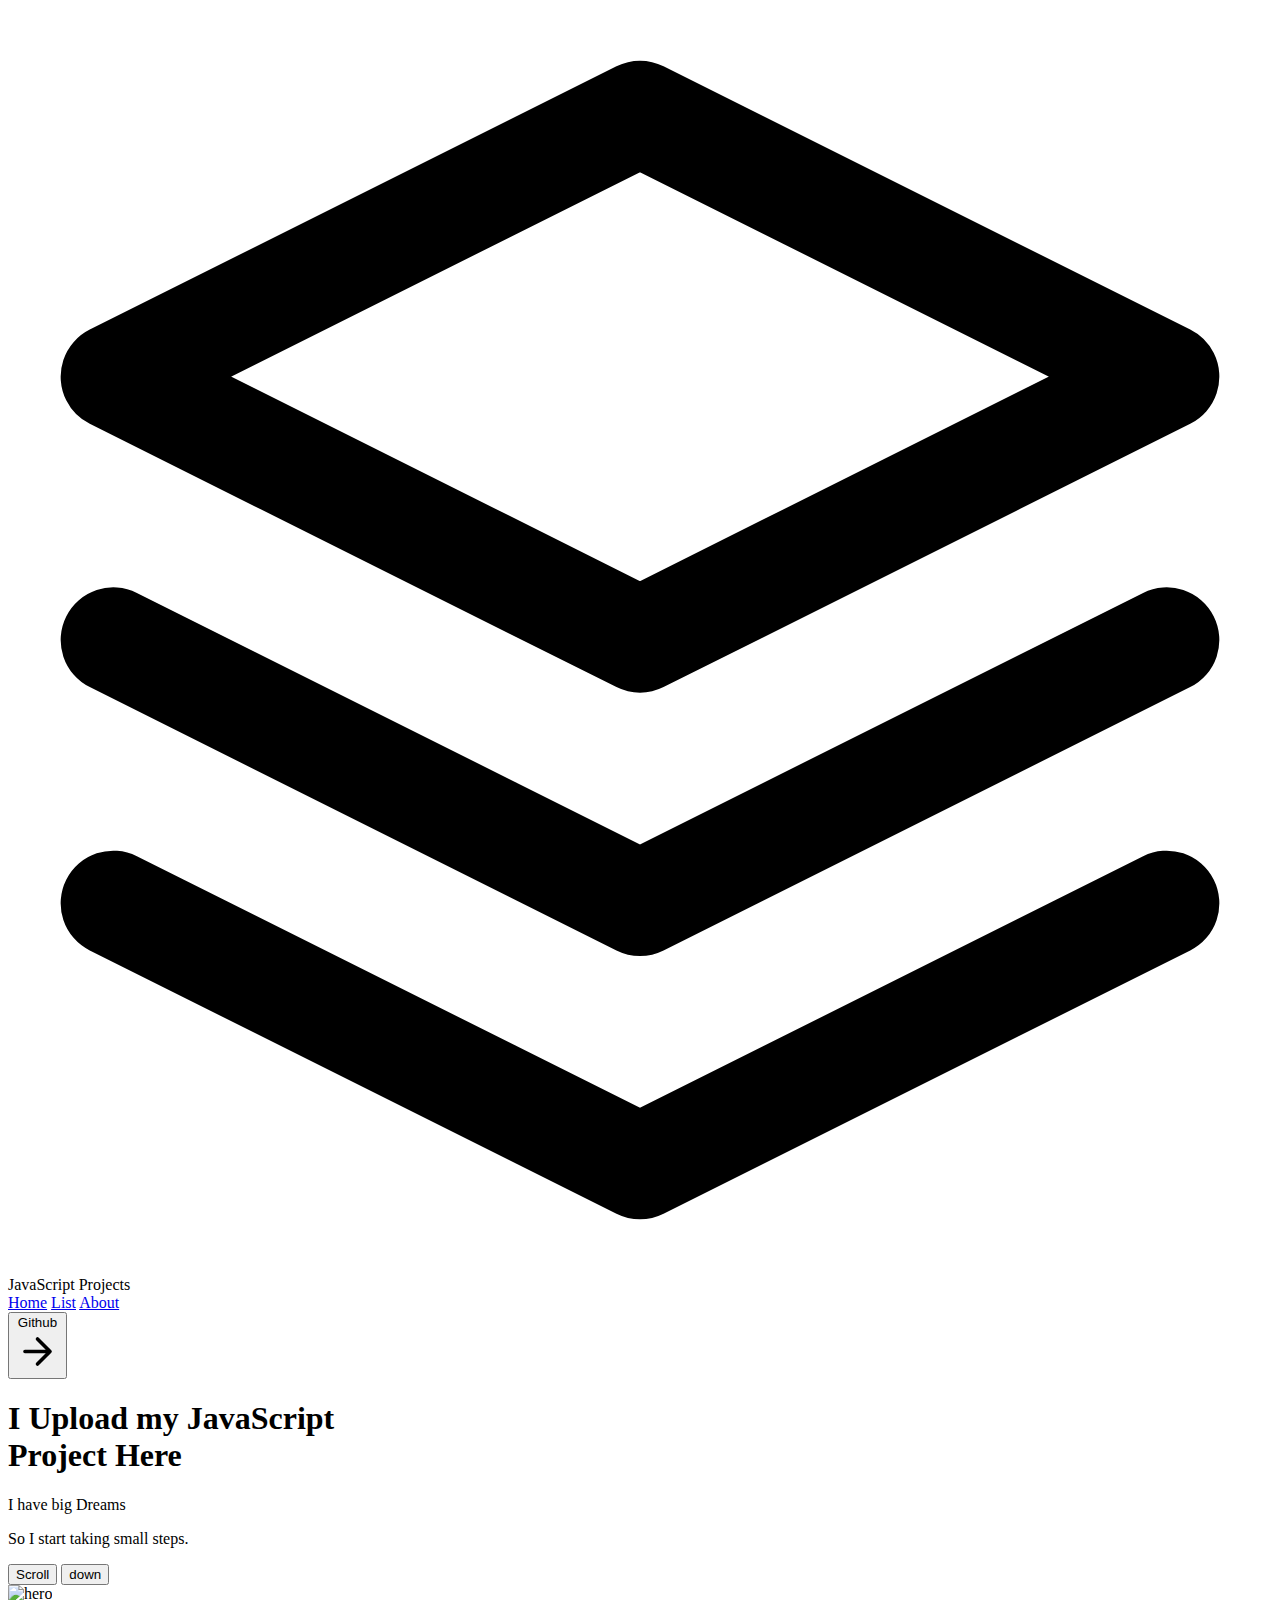
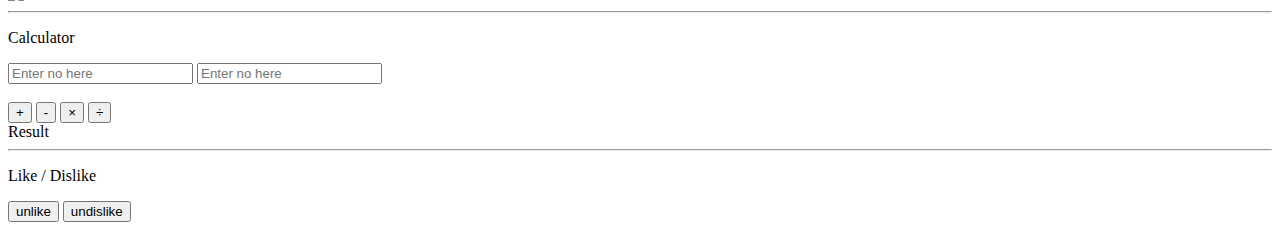
==== index.html @ d1bc7761 "Update index.html" ====
<!DOCTYPE html>
<html lang="en">
    <head>
        <meta charset="UTF-8">
    <meta name="viewport" content="width=device-width, initial-scale=1.0">
    <link href="https://unpkg.com/tailwindcss@^1.0/dist/tailwind.min.css" rel="stylesheet">
    <title>Calculator</title>
</head>
        <style>
            .red{
            font-size: 18px;
            background : rgba(114, 180, 255, 0.904);
            color:rgb(247, 242, 242);
            margin-bottom: 0px;
            }
            .un{ background : rgba(255, 255, 255, 0.904);
              color:rgb(214, 214, 214); 
              } 
          .hi{ background : rgba(29, 250, 184, 0.904);
              color:rgb(238, 238, 238); 
              }
        </style>
<body>
<header class="text-gray-700 body-font">
  <div class="container mx-auto flex flex-wrap p-5 flex-col md:flex-row items-center">
    <a class="flex title-font font-medium items-center text-gray-900 mb-4 md:mb-0">
      <svg xmlns="http://www.w3.org/2000/svg" fill="none" stroke="currentColor" stroke-linecap="round" stroke-linejoin="round" stroke-width="2" class="w-10 h-10 text-white p-2 bg-red-500 rounded-full" viewBox="0 0 24 24">
        <path d="M12 2L2 7l10 5 10-5-10-5zM2 17l10 5 10-5M2 12l10 5 10-5"></path>
      </svg>
      <span class="ml-3 text-xl">JavaScript Projects</span>
    </a>
    <nav class="md:ml-auto md:mr-auto flex flex-wrap items-center text-base justify-center">
      <a href="index.html" class="mr-5 hover:text-gray-900">Home</a>   
      <a href="list.html" class="mr-5 hover:text-gray-900">List</a>  
      <a href="about.html" class="mr-5 hover:text-gray-900">About</a>
    </nav>
    <form action="https://github.com/007hyno">
        <button class="inline-flex items-center bg-red-500 border-0 py-1 px-3 focus:outline-none hover:bg-red-300 rounded text-white mt-4 md:mt-0">Github
            <svg fill="none" stroke="currentColor" stroke-linecap="round" stroke-linejoin="round" stroke-width="2" class="w-4 h-4 ml-1" viewBox="0 0 24 24">
                <path d="M5 12h14M12 5l7 7-7 7"></path> 
            </svg>
        </button>
    </form>
  </div>
</header>
<section class="text-gray-500 h-auto bg-blue-300 body-font">
  <div   class="container mx-auto flex px-5 py-32 md:flex-row flex-col items-center">
    <div class="lg:flex-grow md:w-1/2 lg:pr-24 md:pr-16 flex flex-col md:items-start md:text-left md:mb-0 items-center text-center">
      <h1 class="title-font sm:text-4xl text-3xl mb-4 font-medium text-white"> I Upload my <span class="text-red-400">JavaScript</span>
        <br class="hidden lg:inline-block">Project Here
      </h1>
      <p class=" leading-relaxed text-black">I have big Dreams</p>
      <p class="mb-8 leading-relaxed text-black">So I start taking small steps.</p>
      <div class="flex justify-center">
        <button class="inline-flex text-white bg-red-400 border-0 py-2 px-6 focus:outline-none hover:bg-red-500 rounded text-lg">Scroll</button>
        <button class="ml-4 inline-flex text-white bg-blue-800 border-0 py-2 px-6 focus:outline-none hover:bg-blue-700 hover:text-white rounded text-lg">down</button>
      </div>
    </div>
    <div class="lg:max-w-lg lg:w-full md:w-1/2 w-5/6">
      <img class="object-cover object-center rounded-xl shadow-xl" alt="hero" src="https://images.unsplash.com/photo-1579468118864-1b9ea3c0db4a?ixlib=rb-1.2.1&ixid=eyJhcHBfaWQiOjEyMDd9&auto=format&fit=crop&w=1050&q=80">
    </div>
  </div>
            <!-- <div class="mb-3 text-blue-900 text-lg text-center">
              <p>List of my <span class="text-red-500"> Mini Projects </span>done so far.</p>
            </div>
            <div class="text-blue-900 text-lg text-center pb-8">
              <a href="list.html" class="bg-red-400 rounded text-white p-1 border-0 py-1 px-5 focus:outline-none hover:bg-red-500"> List </a>
            </div> -->
            </section>
<hr>
        <!-- ////////////////////////////////////////////////////////////////////////////////// -->
        <!-- calculator -->
        <section class="bg-red-400 text-gray-700 body-font pb-8">  
            <div class="container px-5 py-2 mx-auto pb-8 mb-8">
        <div class="text-center text-grey-500 mt-8">  
            <p class="sm:text-4xl text-7xl mb-4 font-medium text-white">Calculator</p>
        </div>
        <div class="mx-auto lg:w-1/3 md:w-1/2 bg-white rounded-lg p-8 md:ml-auto w-full mt-10 md:mt-0">
                    <!-- <h2 class="text-center text-gray-900 text-lg mb-1 font-medium title-font text-lg">...|...</h2> -->
        <div class="text-center">
            <input class="text-center bg-white rounded border border-gray-400 focus:outline-none focus:border-blue-500 text-base px-4 py-2 mb-2" placeholder="Enter no here" type="text" id="a" name="1">
            <input class="bg-white text-center rounded border border-gray-400 focus:outline-none focus:border-blue-500 text-base px-4 py-2" placeholder="Enter no here" type="text" id="b" name="2">
        </div>
            <!--  calculator button -->
        <br> 
        <div class="text-center ">
            <button class="text-white bg-red-500 border-0 py-1 px-6 rounded text-lg focus:outline-none" id="add" onclick="add()">+</button>
            <button class="text-white bg-red-500 border-0 py-1 px-6 rounded text-lg focus:outline-none" id="min" onclick="min()">-</button>
            <button class="text-white bg-red-500 border-0 py-1 px-6 rounded text-lg focus:outline-none" id="mul" onclick="mul()">×</button>
            <button class="text-white bg-red-500 border-0 py-1 px-6 rounded text-lg focus:outline-none" id="div" onclick="div()">÷</button>
        </div>
        <div class="my-2 bg-gray-300 border-1 text-center text-blue-400 w-25 text-lg" id="ans">
            Result
        </div>
      </div>
    </div>
  </section>
  <hr>
            <!-- like and dislike -->
            <section class="bg-blue-300 text-gray-700 body-font pb-8">  
              <div class="container bg-blue-300 px-5 py-2 mx-auto pb-8 mb-8">
          <div class="text-center text-grey-500 mt-8">    
      <p class="sm:text-4xl text-7xl mb-4 font-medium text-white">Like / Dislike</p>
  </div>
  <div class="mx-auto lg:w-1/3 md:w-1/2 bg-gray-300 rounded-lg p-8 md:ml-auto w-full mt-10 md:mt-0">
        <div class="rex text-center">
            <button  class="text-gray-600 bg-white border-0 mx-8 py-1 px-6 rounded text-lg focus:outline-none hover:text-white" id="lili" onclick="like()">unlike</button>
            <button  class="text-gray-600 bg-white border-0 mx-8 py-1 px-6 rounded text-lg focus:outline-none hover:text-white" id="didi" onclick="dislike()">undislike</button>
        </div>  
    </div>
    </div>
    </section>
</body>
<script>

    let m = document.getElementById("min");
    let mm = document.getElementById("mul");
    let co = document.getElementById("add");
    let d = document.getElementById("div");
    function add(){
        m.classList.remove('red');
        mm.classList.remove('red');
        d.classList.remove('red');
        console.log(co);
        co.classList.add('red');
        
        var x = document.getElementById("a").value;
        console.log(x);
        var y = document.getElementById("b").value;
        console.log(y);
        n1 = parseInt(x)
        n2 = parseInt(y)
        console.log(n1+n2);
        var n3 = n1+n2;
        document.getElementById("ans").innerHTML = n3;
    }
    function min(){
        co.classList.remove('red');
        mm.classList.remove('red');
        d.classList.remove('red');
        console.log(m);
        m.classList.add('red');
        var x = document.getElementById("a").value;
        console.log(x);
        var y = document.getElementById("b").value;
        console.log(y);
        n1 = parseInt(x)
        n2 = parseInt(y)
        console.log(n1-n2);
        var n3 = n1-n2;
        document.getElementById("ans").innerHTML = n3;
    }
    function mul(){        
    m.classList.remove('red');
    co.classList.remove('red');
    d.classList.remove('red');
        console.log(mm);
        mm.classList.add('red');
        var x = document.getElementById("a").value;
        console.log(x);
        var y = document.getElementById("b").value;
        console.log(y);
        n1 = parseInt(x)
        n2 = parseInt(y)
        console.log(n1*n2);
        var n3 = n1*n2;
        document.getElementById("ans").innerHTML = n3;
    }
    function div(){
        m.classList.remove('red');
        mm.classList.remove('red');
        co.classList.remove('red');
        console.log(d);
        d.classList.add('red');
        var x = document.getElementById("a").value;
        console.log(x);
        var y = document.getElementById("b").value;
        console.log(y);
        n1 = parseInt(x)
        n2 = parseInt(y)
        console.log(n1/n2);
        var n3 = n1/n2;
        document.getElementById("ans").innerHTML = n3;
    }
    
    //like dislike js
    like = ()=>{
      let d = document.getElementById('didi');
      let l = document.getElementById('lili');
      console.log('main = '+l.innerText);
      if(l.innerText == 'like'){
          console.log("unlike kara");
          l.classList.remove('hi');
          l.classList.add('un');
          l.innerText = 'unlike'
      }else if(l.innerText == 'unlike' ){
          if(d.innerText == 'dislike'){
          d.classList.remove('hi');
          d.classList.add('un');
          d.innerText = 'undislike'
          }console.log("like kara");
          l.innerText = 'like'
          l.classList.remove('un');
          l.classList.add('hi');
      }
      
  }
  dislike = ()=>{
      let d = document.getElementById('didi');
      let l = document.getElementById('lili');
      console.log('main = '+d.innerText);
      if(d.innerText == 'dislike'){
          console.log("undislike kara");
          d.classList.remove('hi');
          d.classList.add('un');
          d.innerText = 'undislike'
      }else if(d.innerText == 'undislike'){
          if(l.innerText == 'like'){
              l.classList.remove('hi');
              l.classList.add('un');
              l.innerText = 'unlike'
          }console.log("dislike kara");
          d.classList.remove('un');
          d.classList.add('hi');
          d.innerText = 'dislike'
      }
}
</script>
</html>
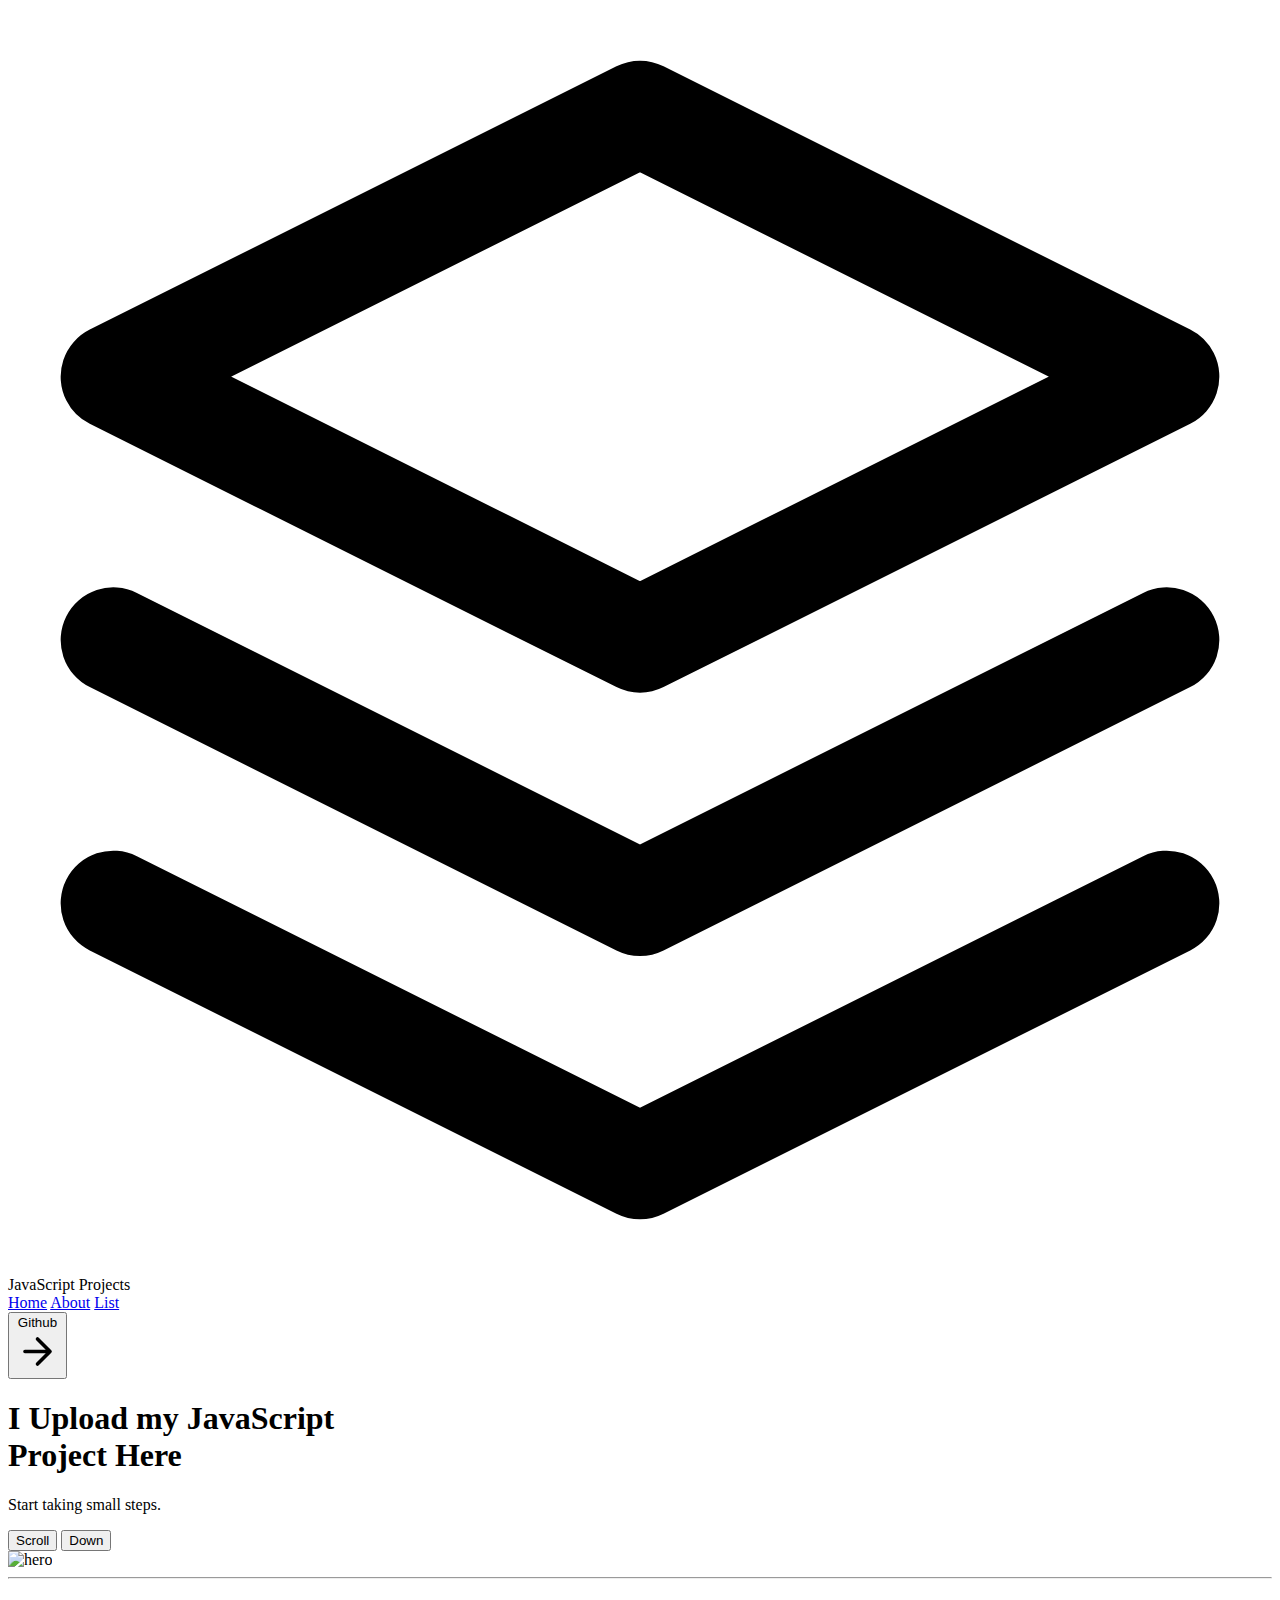
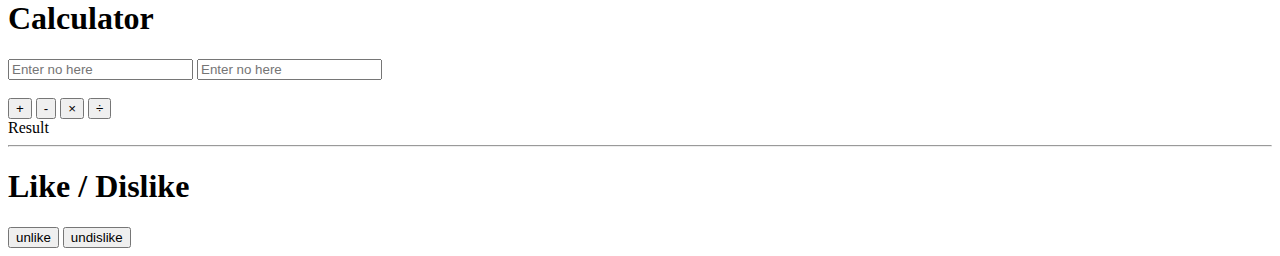
==== commit 72c8d4a1: "Update index.html" ====
--- a/index.html
+++ b/index.html
@@ -13,7 +13,7 @@
             color:rgb(247, 242, 242);
             margin-bottom: 0px;
             }
-            .un{ background : rgba(255, 255, 255, 0.904);
+            .un{ background : rgba(255, 255, 255, 0.904); 
               color:rgb(214, 214, 214); 
               } 
           .hi{ background : rgba(29, 250, 184, 0.904);
@@ -30,9 +30,9 @@
       <span class="ml-3 text-xl">JavaScript Projects</span>
     </a>
     <nav class="md:ml-auto md:mr-auto flex flex-wrap items-center text-base justify-center">
-      <a href="index.html" class="mr-5 hover:text-gray-900">Home</a>   
+      <a href="index.html" class="mr-5 hover:text-gray-900">Home</a>  
+      <a href="about.html" class="mr-5 hover:text-gray-900">About</a>  
       <a href="list.html" class="mr-5 hover:text-gray-900">List</a>  
-      <a href="about.html" class="mr-5 hover:text-gray-900">About</a>
     </nav>
     <form action="https://github.com/007hyno">
         <button class="inline-flex items-center bg-red-500 border-0 py-1 px-3 focus:outline-none hover:bg-red-300 rounded text-white mt-4 md:mt-0">Github
@@ -46,14 +46,13 @@
 <section class="text-gray-500 h-auto bg-blue-300 body-font">
   <div   class="container mx-auto flex px-5 py-32 md:flex-row flex-col items-center">
     <div class="lg:flex-grow md:w-1/2 lg:pr-24 md:pr-16 flex flex-col md:items-start md:text-left md:mb-0 items-center text-center">
-      <h1 class="title-font sm:text-4xl text-3xl mb-4 font-medium text-white"> I Upload my <span class="text-red-400">JavaScript</span>
+      <h1 class="title-font sm:text-4xl text-3xl mb-4 font-medium text-white"> I Upload my <span class="text-red-400 font-light">JavaScript</span>
         <br class="hidden lg:inline-block">Project Here
       </h1>
-      <p class=" leading-relaxed text-black">I have big Dreams</p>
-      <p class="mb-8 leading-relaxed text-black">So I start taking small steps.</p>
+      <p class="mb-8 leading-relaxed text-gray-600 font-medium">Start taking small steps.</p>
       <div class="flex justify-center">
-        <button class="inline-flex text-white bg-red-400 border-0 py-2 px-6 focus:outline-none hover:bg-red-500 rounded text-lg">Scroll</button>
-        <button class="ml-4 inline-flex text-white bg-blue-800 border-0 py-2 px-6 focus:outline-none hover:bg-blue-700 hover:text-white rounded text-lg">down</button>
+        <button class="mb-2 inline-flex text-white bg-red-400 border-0 py-2 px-6 focus:outline-none hover:bg-red-500 rounded text-lg shadow font-medium">Scroll</button>
+        <button class="mb-2 ml-4 inline-flex text-white bg-blue-800 border-0 py-2 px-6 focus:outline-none hover:bg-blue-700 hover:text-white rounded text-lg shadow font-medium">Down</button>
       </div>
     </div>
     <div class="lg:max-w-lg lg:w-full md:w-1/2 w-5/6">
@@ -71,25 +70,25 @@
         <!-- ////////////////////////////////////////////////////////////////////////////////// -->
         <!-- calculator -->
         <section class="bg-red-400 text-gray-700 body-font pb-8">  
-            <div class="container px-5 py-2 mx-auto pb-8 mb-8">
-        <div class="text-center text-grey-500 mt-8">  
-            <p class="sm:text-4xl text-7xl mb-4 font-medium text-white">Calculator</p>
-        </div>
-        <div class="mx-auto lg:w-1/3 md:w-1/2 bg-white rounded-lg p-8 md:ml-auto w-full mt-10 md:mt-0">
+            <div class="container px-5 py-2 mx-auto pb-8 mb-8 text-center">
+        <div class="text-center text-grey-500 mt-6 bg-white shadow rounded-xl ">  
+            <h1 class="title-font sm:text-4xl text-3xl mb-4 font-medium text-red-400">Calculator</h1>
+        </div>
+        <div class="mx-auto lg:w-1/3 md:w-1/2 bg-white rounded-lg p-8 md:ml-auto w-full mt-10 md:mt-0 shadow">
                     <!-- <h2 class="text-center text-gray-900 text-lg mb-1 font-medium title-font text-lg">...|...</h2> -->
         <div class="text-center">
-            <input class="text-center bg-white rounded border border-gray-400 focus:outline-none focus:border-blue-500 text-base px-4 py-2 mb-2" placeholder="Enter no here" type="text" id="a" name="1">
-            <input class="bg-white text-center rounded border border-gray-400 focus:outline-none focus:border-blue-500 text-base px-4 py-2" placeholder="Enter no here" type="text" id="b" name="2">
+            <input class="text-center bg-white rounded border border-gray-400 focus:outline-none focus:border-blue-500 shadow-sm font-medium text-base px-4 py-2 mb-2" placeholder="Enter no here" type="text" id="a" name="1">
+            <input class="bg-white text-center rounded border border-gray-400 focus:outline-none focus:border-blue-500 shadow-sm font-medium text-base px-4 py-2" placeholder="Enter no here" type="text" id="b" name="2">
         </div>
             <!--  calculator button -->
         <br> 
         <div class="text-center ">
-            <button class="text-white bg-red-500 border-0 py-1 px-6 rounded text-lg focus:outline-none" id="add" onclick="add()">+</button>
-            <button class="text-white bg-red-500 border-0 py-1 px-6 rounded text-lg focus:outline-none" id="min" onclick="min()">-</button>
-            <button class="text-white bg-red-500 border-0 py-1 px-6 rounded text-lg focus:outline-none" id="mul" onclick="mul()">×</button>
-            <button class="text-white bg-red-500 border-0 py-1 px-6 rounded text-lg focus:outline-none" id="div" onclick="div()">÷</button>
-        </div>
-        <div class="my-2 bg-gray-300 border-1 text-center text-blue-400 w-25 text-lg" id="ans">
+            <button class="text-white bg-red-500 border-0 py-1 px-6 rounded text-lg shadow focus:outline-none" id="add" onclick="add()">+</button>
+            <button class="text-white bg-red-500 border-0 py-1 px-6 rounded text-lg shadow focus:outline-none" id="min" onclick="min()">-</button>
+            <button class="text-white bg-red-500 border-0 py-1 px-6 rounded text-lg shadow focus:outline-none" id="mul" onclick="mul()">×</button>
+            <button class="text-white bg-red-500 border-0 py-1 px-6 rounded text-lg shadow focus:outline-none" id="div" onclick="div()">÷</button>
+        </div>
+        <div class="my-2 bg-gray-100 border-1 font-medium shadow text-center text-blue-400 w-25 text-lg rounded-xl" id="ans">
             Result
         </div>
       </div>
@@ -99,13 +98,13 @@
             <!-- like and dislike -->
             <section class="bg-blue-300 text-gray-700 body-font pb-8">  
               <div class="container bg-blue-300 px-5 py-2 mx-auto pb-8 mb-8">
-          <div class="text-center text-grey-500 mt-8">    
-      <p class="sm:text-4xl text-7xl mb-4 font-medium text-white">Like / Dislike</p>
+          <div class="text-center text-grey-500 mt-6 bg-white rounded-xl shadow">    
+      <h1 class="title-font sm:text-4xl text-3xl mb-4 font-medium text-blue-300  ">Like / Dislike</h1>
   </div>
-  <div class="mx-auto lg:w-1/3 md:w-1/2 bg-gray-300 rounded-lg p-8 md:ml-auto w-full mt-10 md:mt-0">
+  <div class="mx-auto lg:w-1/3 md:w-1/2 bg-gray-300 rounded-lg p-8 md:ml-auto w-full mt-10 md:mt-0 shadow">
         <div class="rex text-center">
-            <button  class="text-gray-600 bg-white border-0 mx-8 py-1 px-6 rounded text-lg focus:outline-none hover:text-white" id="lili" onclick="like()">unlike</button>
-            <button  class="text-gray-600 bg-white border-0 mx-8 py-1 px-6 rounded text-lg focus:outline-none hover:text-white" id="didi" onclick="dislike()">undislike</button>
+            <button  class="m-2 text-gray-600 bg-white border-0 mx-8 py-1 px-6 rounded text-lg focus:outline-none shadow hover:text-white" id="lili" onclick="like()">unlike</button>
+            <button  class="m-2 text-gray-600 bg-white border-0 mx-8 py-1 px-3 rounded text-lg focus:outline-none shadow hover:text-white" id="didi" onclick="dislike()">undislike</button>
         </div>  
     </div>
     </div>
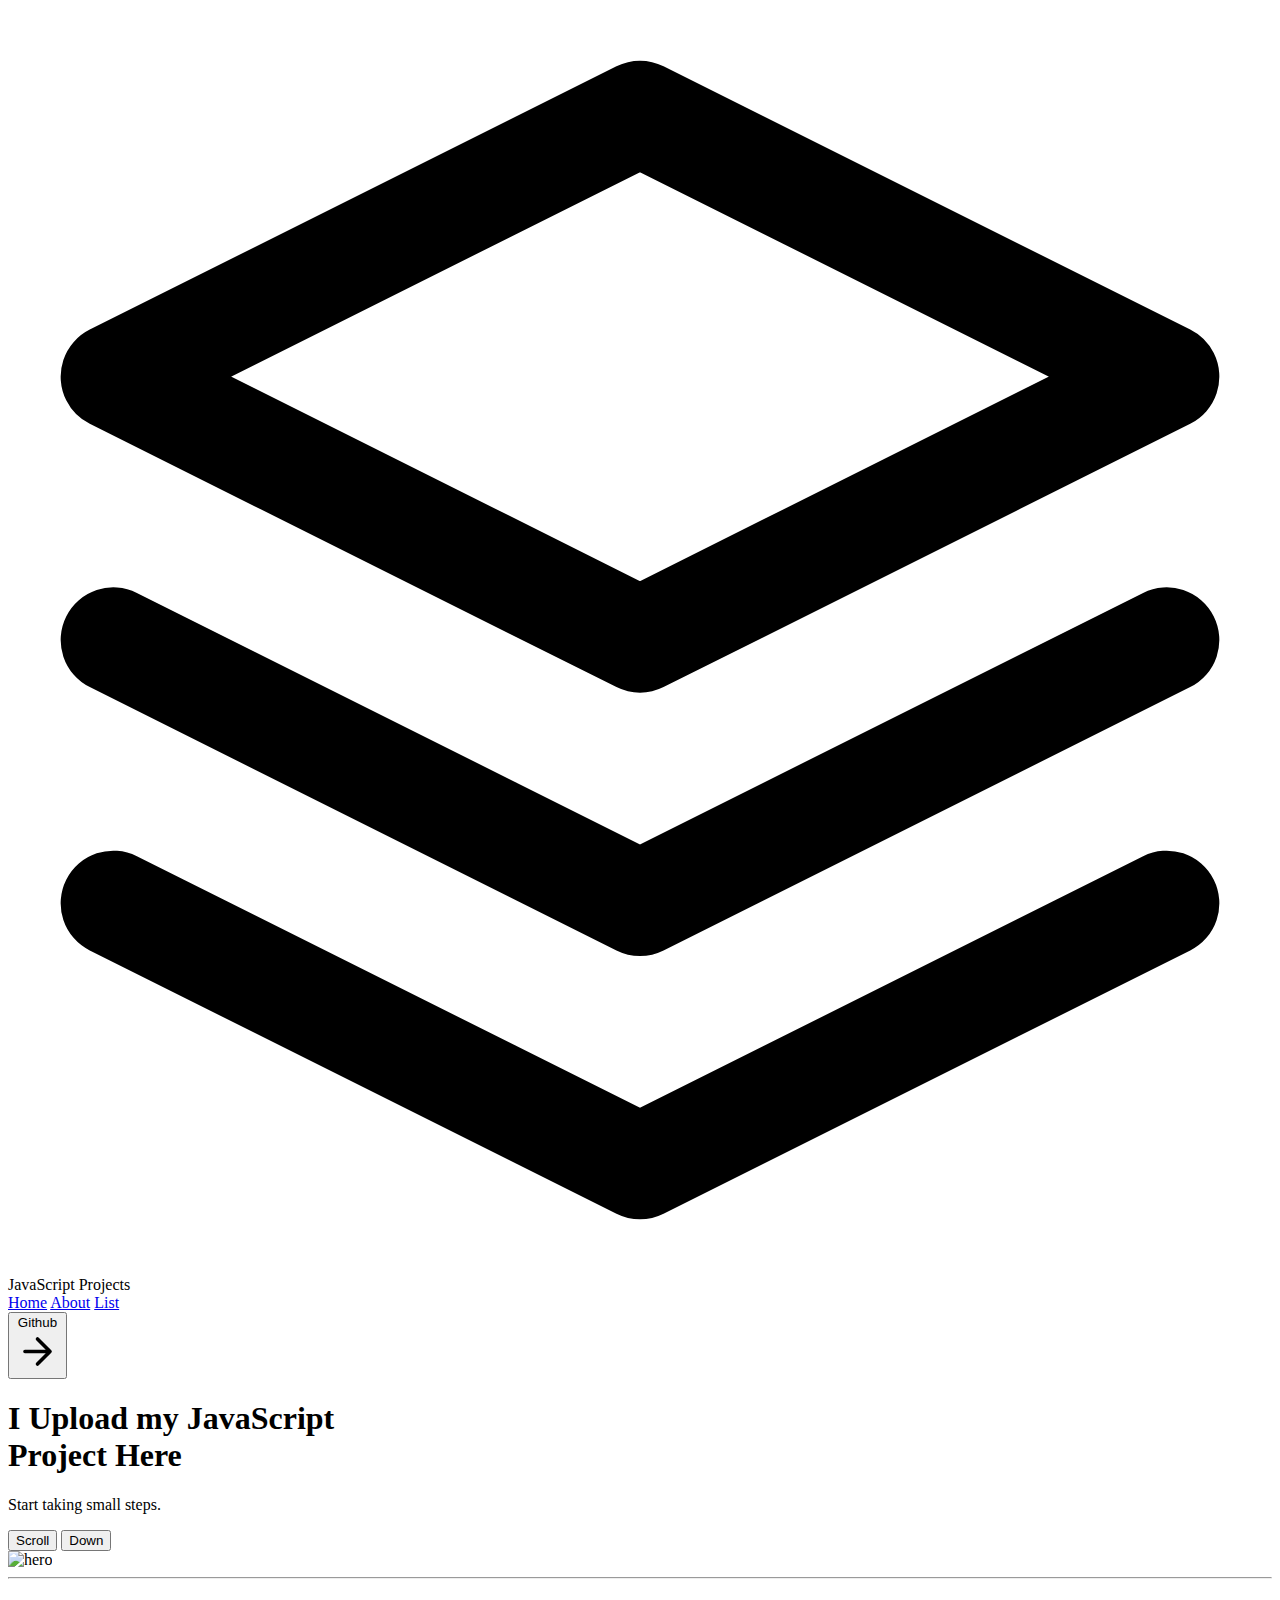
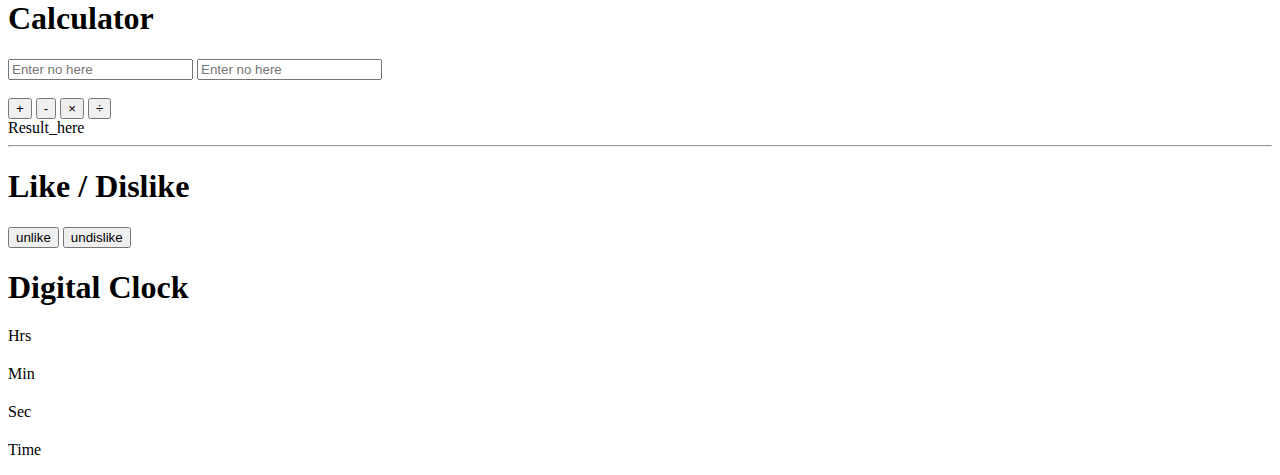
==== commit aa14b9da: "Update index.html" ====
--- a/index.html
+++ b/index.html
@@ -4,7 +4,7 @@
         <meta charset="UTF-8">
     <meta name="viewport" content="width=device-width, initial-scale=1.0">
     <link href="https://unpkg.com/tailwindcss@^1.0/dist/tailwind.min.css" rel="stylesheet">
-    <title>Calculator</title>
+    <title>Java</title>
 </head>
         <style>
             .red{
@@ -69,12 +69,12 @@
 <hr>
         <!-- ////////////////////////////////////////////////////////////////////////////////// -->
         <!-- calculator -->
-        <section class="bg-red-400 text-gray-700 body-font pb-8">  
+        <section class="bg-white text-gray-700 body-font pb-8 h-full">  
             <div class="container px-5 py-2 mx-auto pb-8 mb-8 text-center">
-        <div class="text-center text-grey-500 mt-6 bg-white shadow rounded-xl ">  
-            <h1 class="title-font sm:text-4xl text-3xl mb-4 font-medium text-red-400">Calculator</h1>
-        </div>
-        <div class="mx-auto lg:w-1/3 md:w-1/2 bg-white rounded-lg p-8 md:ml-auto w-full mt-10 md:mt-0 shadow">
+        <div class="text-center text-grey-500 mt-6 bg-white w-1/4 sm:w-1/2 mx-auto bg-red-500 shadow rounded-xl ">  
+            <h1 class="sm:text-2xl text-3xl mb-4 font-medium text-white">Calculator</h1>
+        </div>
+        <div class="border-2 border-red-200 mx-auto lg:w-1/3 md:w-1/2 bg-white rounded-lg p-8 md:ml-auto w-full mt-10 md:mt-0 shadow">
                     <!-- <h2 class="text-center text-gray-900 text-lg mb-1 font-medium title-font text-lg">...|...</h2> -->
         <div class="text-center">
             <input class="text-center bg-white rounded border border-gray-400 focus:outline-none focus:border-blue-500 shadow-sm font-medium text-base px-4 py-2 mb-2" placeholder="Enter no here" type="text" id="a" name="1">
@@ -89,16 +89,16 @@
             <button class="text-white bg-red-500 border-0 py-1 px-6 rounded text-lg shadow focus:outline-none" id="div" onclick="div()">÷</button>
         </div>
         <div class="my-2 bg-gray-100 border-1 font-medium shadow text-center text-blue-400 w-25 text-lg rounded-xl" id="ans">
-            Result
+            Result_here
         </div>
       </div>
     </div>
   </section>
   <hr>
             <!-- like and dislike -->
-            <section class="bg-blue-300 text-gray-700 body-font pb-8">  
+            <section class="bg-blue-300 text-gray-700 body-font pb-8 h-full">  
               <div class="container bg-blue-300 px-5 py-2 mx-auto pb-8 mb-8">
-          <div class="text-center text-grey-500 mt-6 bg-white rounded-xl shadow">    
+          <div class="text-center text-grey-500 mt-6 bg-white rounded-xl shadow w-1/4 sm:w-1/2 mx-auto">    
       <h1 class="title-font sm:text-4xl text-3xl mb-4 font-medium text-blue-300  ">Like / Dislike</h1>
   </div>
   <div class="mx-auto lg:w-1/3 md:w-1/2 bg-gray-300 rounded-lg p-8 md:ml-auto w-full mt-10 md:mt-0 shadow">
@@ -108,6 +108,40 @@
         </div>  
     </div>
     </div>
+    </section>
+    <!-- clock code here -->
+    <section class="text-gray-700 body-font">
+      <div class="container px-5 py-24 mx-auto">
+        <div class="flex flex-col text-center w-1/4 sm:w-1/2 mb-10 bg-red-500 rounded-xl mx-auto">
+          <h1 class="sm:text-3xl text-2xl font-medium title-font mb-4 text-white">Digital Clock</h1>   
+        </div>
+        <div class="flex flex-wrap -m-4 text-center">
+          <div class="p-1 md:w-1/4 sm:w-1/4 w-1/4">
+            <div class="border-2 border-red-200 px-4 py-6 rounded-lg shadow-md">
+              <h2 class="title-font font-medium text-3xl text-red-500" id="hh"></h2>
+              <p class="leading-relaxed text-red-400">Hrs</p>
+            </div>
+          </div>
+          <div class="p-1 md:w-1/4 sm:w-1/4 w-1/4">
+            <div class="border-2 border-red-200 px-4 py-6 rounded-lg shadow-md">
+              <h2 class="title-font font-medium text-3xl text-red-500" id="mm"></h2>
+              <p class="leading-relaxed text-red-400">Min</p>
+            </div>
+          </div>
+          <div class="p-1 md:w-1/4 sm:w-1/4 w-1/4">
+            <div class="border-2 border-red-200 px-4 py-6 rounded-lg shadow-md">
+              <h2 class="title-font font-medium text-3xl text-red-500" id="ss"></h2>
+              <p class="leading-relaxed text-red-400">Sec</p>
+            </div>
+          </div>
+          <div class="p-1 md:w-1/4 sm:w-1/4 w-1/4">
+            <div class="border-2 border-red-200 px-4 py-6 rounded-lg shadow-md">
+              <h2 class="title-font font-medium text-3xl text-red-500" id="tt"></h2>
+              <p class="leading-relaxed text-red-400">Time</p>
+            </div>
+          </div>
+        </div>
+      </div>
     </section>
 </body>
 <script>
@@ -224,5 +258,49 @@
           d.innerText = 'dislike'
       }
 }
+
+//    clock javascript code go here ----------------------------------------------
+setInterval(function(){ 
+  let t = new Date();
+  n = (t.getHours())
+  mm = (t.getMinutes())
+  ss = (t.getSeconds())
+  if(n>12){ 
+    hh = h12(n);
+    document.getElementById('hh').innerHTML=hh;
+  }else{
+    document.getElementById('hh').innerHTML=n;
+  }
+  console.log('h12 is here : '+h12(n));
+  console.log('hh is here : '+hh);
+  tt = ampm(n);
+  // console.log(t.getHours());  
+  // console.log(t.getMinutes());  
+  // console.log(t.getSeconds());
+  document.getElementById('mm').innerHTML=mm;
+document.getElementById('ss').innerHTML=ss;
+document.getElementById('tt').innerHTML=tt;
+}, 1000);
+
+// 12 hours formate logic here
+h12 = (h)=>{
+  if(h>12){
+      r=h-12;
+      return r
+    }
+  }
+  // Am Pm logic here
+  ampm = (hhh)=>{
+    //q=parseInt(hhh);
+    //console.log('q is here : '+q)
+    if(hhh==12&&mm>0){
+      return 'PM';
+    }
+    else if(hhh>12){
+      return 'PM';
+    }else{
+      return 'AM';
+    }
+  }
 </script>
 </html>
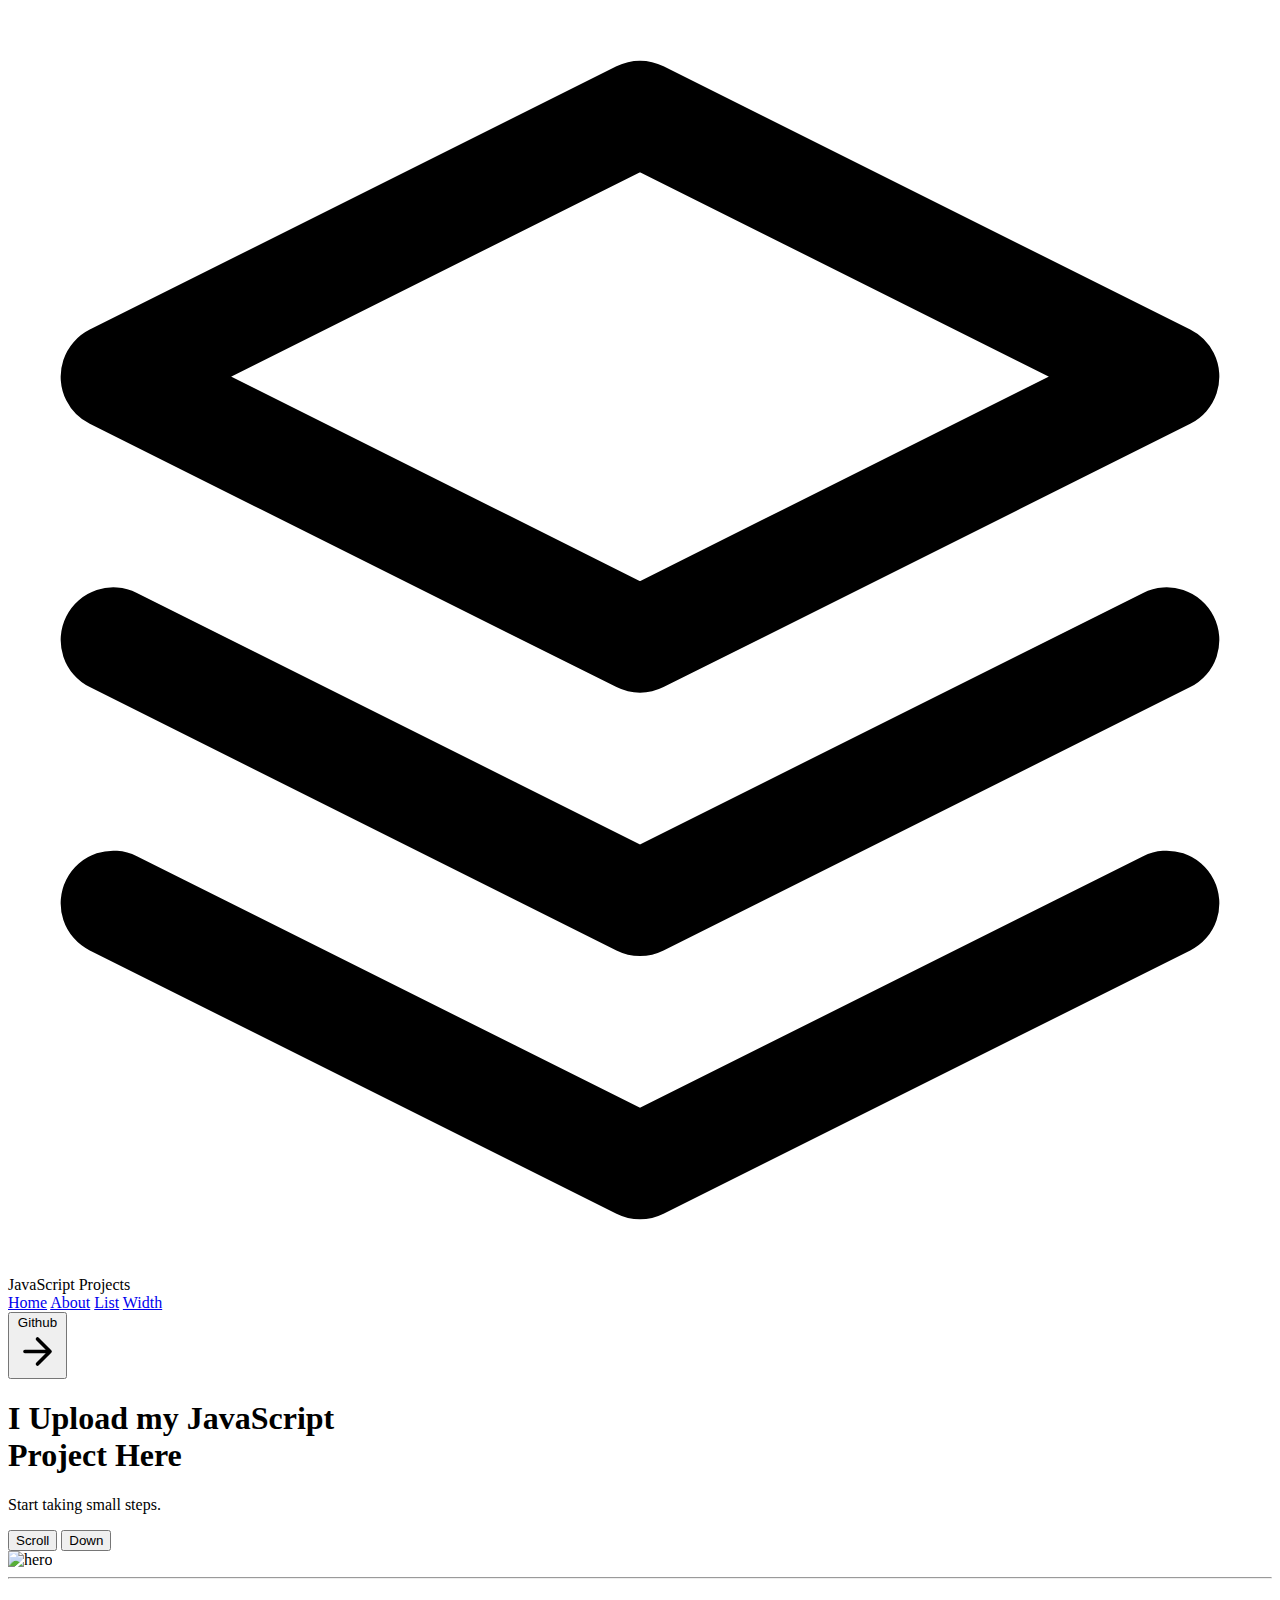
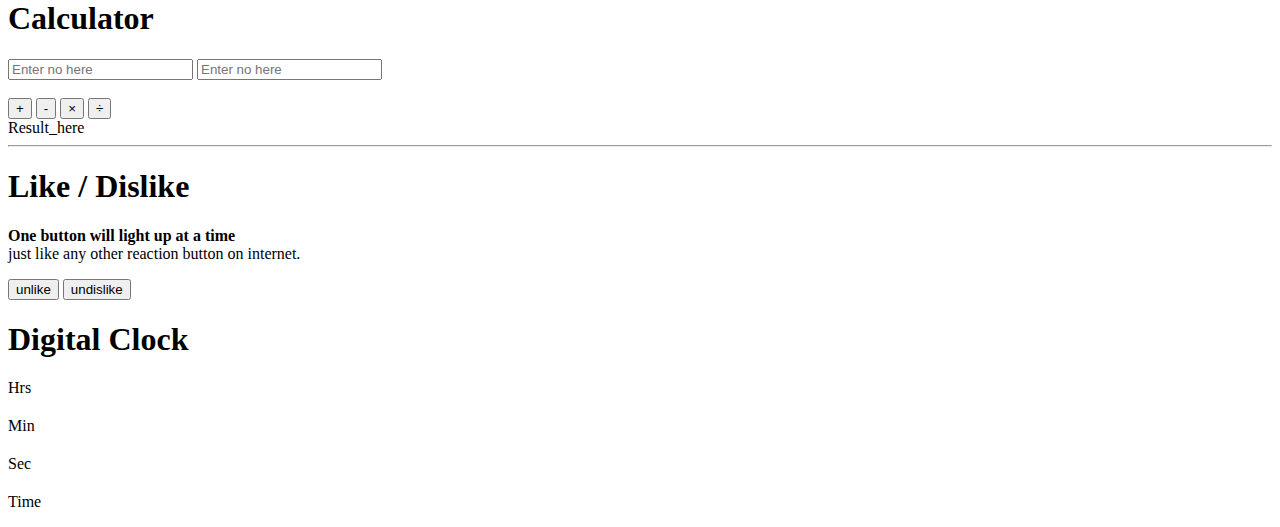
==== commit 1f1de3b3: "added a width detector" ====
--- a/index.html
+++ b/index.html
@@ -4,22 +4,9 @@
         <meta charset="UTF-8">
     <meta name="viewport" content="width=device-width, initial-scale=1.0">
     <link href="https://unpkg.com/tailwindcss@^1.0/dist/tailwind.min.css" rel="stylesheet">
+    <link rel="stylesheet" href="main.css">
     <title>Java</title>
 </head>
-        <style>
-            .red{
-            font-size: 18px;
-            background : rgba(114, 180, 255, 0.904);
-            color:rgb(247, 242, 242);
-            margin-bottom: 0px;
-            }
-            .un{ background : rgba(255, 255, 255, 0.904); 
-              color:rgb(214, 214, 214); 
-              } 
-          .hi{ background : rgba(29, 250, 184, 0.904);
-              color:rgb(238, 238, 238); 
-              }
-        </style>
 <body>
 <header class="text-gray-700 body-font">
   <div class="container mx-auto flex flex-wrap p-5 flex-col md:flex-row items-center">
@@ -30,9 +17,10 @@
       <span class="ml-3 text-xl">JavaScript Projects</span>
     </a>
     <nav class="md:ml-auto md:mr-auto flex flex-wrap items-center text-base justify-center">
-      <a href="index.html" class="mr-5 hover:text-gray-900">Home</a>  
-      <a href="about.html" class="mr-5 hover:text-gray-900">About</a>  
-      <a href="list.html" class="mr-5 hover:text-gray-900">List</a>  
+      <a href="index.html" class="btn mr-5">Home</a>  
+      <a href="about.html" class="btn mr-5">About</a>  
+      <a href="list.html" class=" btn mr-5">List</a>  
+      <a href="width.html" class=" btn mr-5">Width</a>  
     </nav>
     <form action="https://github.com/007hyno">
         <button class="inline-flex items-center bg-red-500 border-0 py-1 px-3 focus:outline-none hover:bg-red-300 rounded text-white mt-4 md:mt-0">Github
@@ -100,6 +88,7 @@
               <div class="container bg-blue-300 px-5 py-2 mx-auto pb-8 mb-8">
           <div class="text-center text-grey-500 mt-6 bg-white rounded-xl shadow w-1/4 sm:w-1/2 mx-auto">    
       <h1 class="title-font sm:text-4xl text-3xl mb-4 font-medium text-blue-300  ">Like / Dislike</h1>
+      <p class="sm:text-4xl text-3xl mb-4 font-medium text-blue-300  "><b>One button will light up at a time</b><br> just like any other reaction button on internet.</p>
   </div>
   <div class="mx-auto lg:w-1/3 md:w-1/2 bg-gray-300 rounded-lg p-8 md:ml-auto w-full mt-10 md:mt-0 shadow">
         <div class="rex text-center">
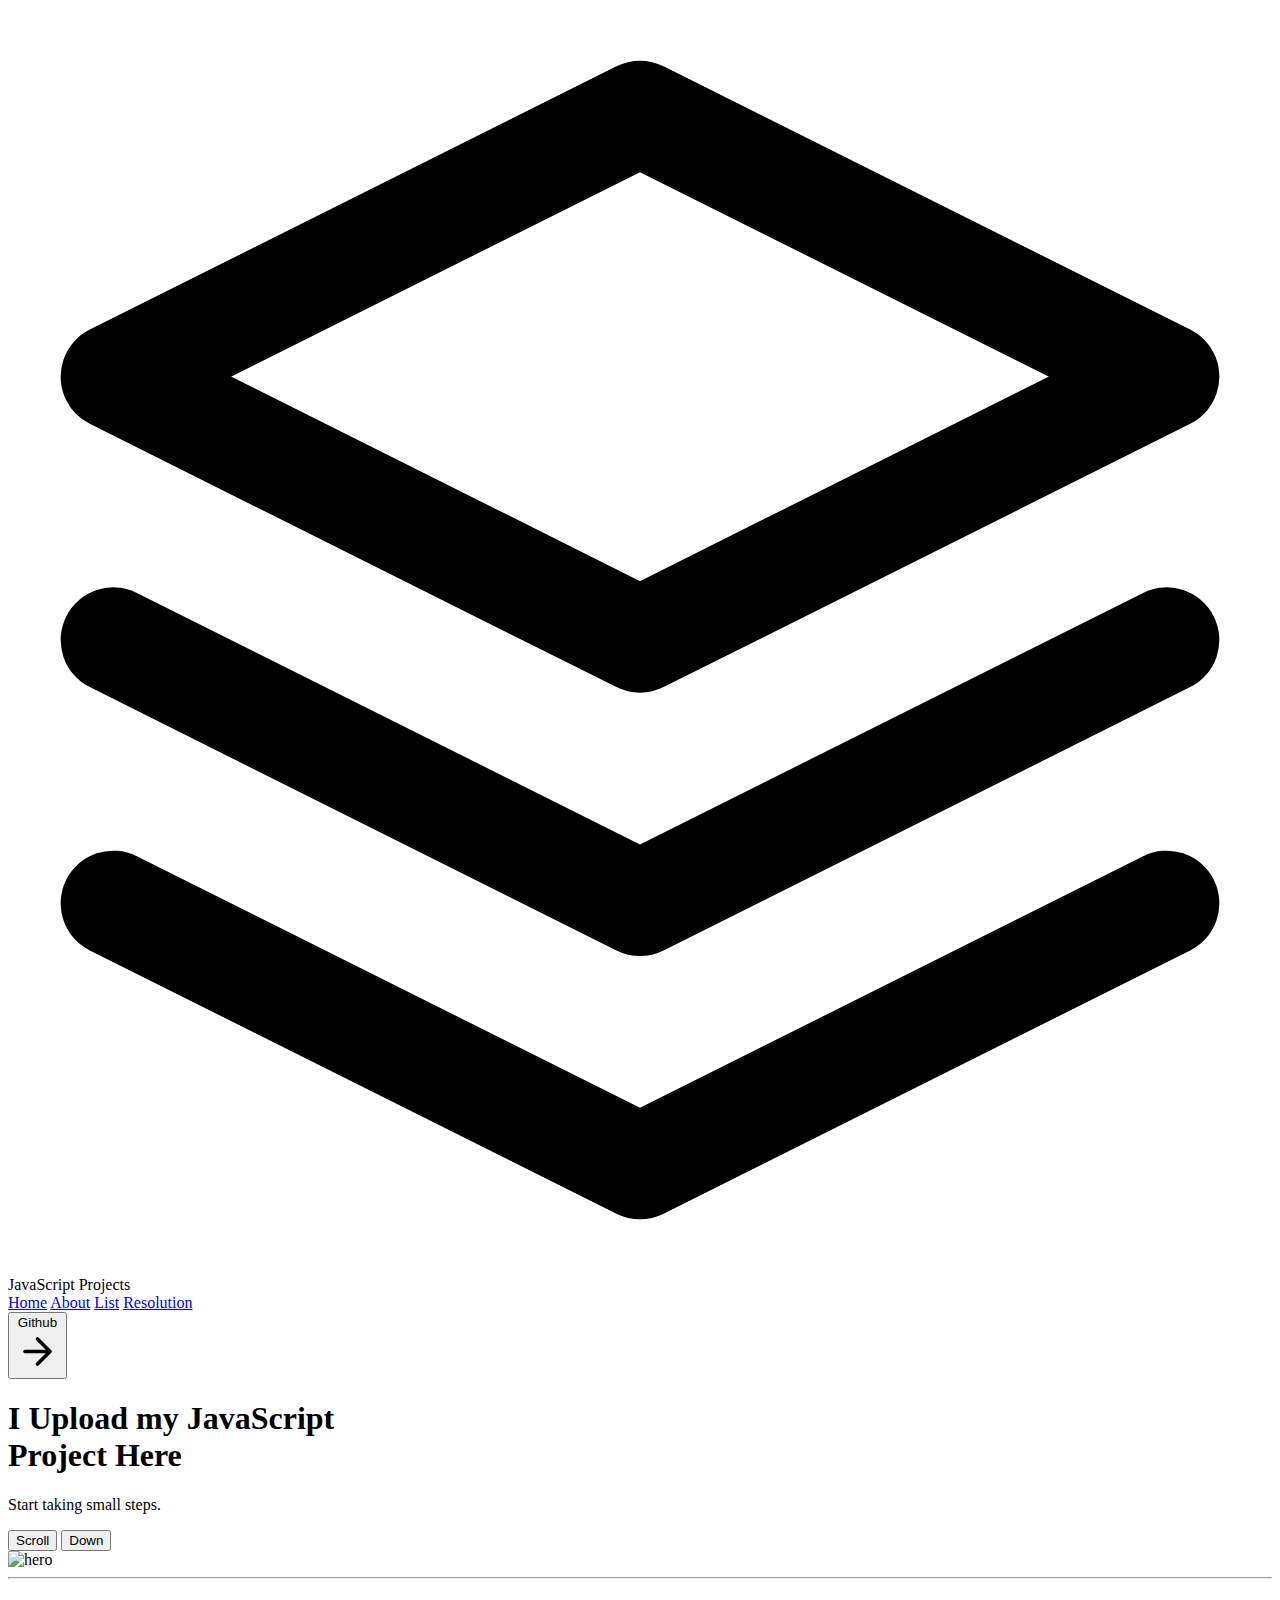
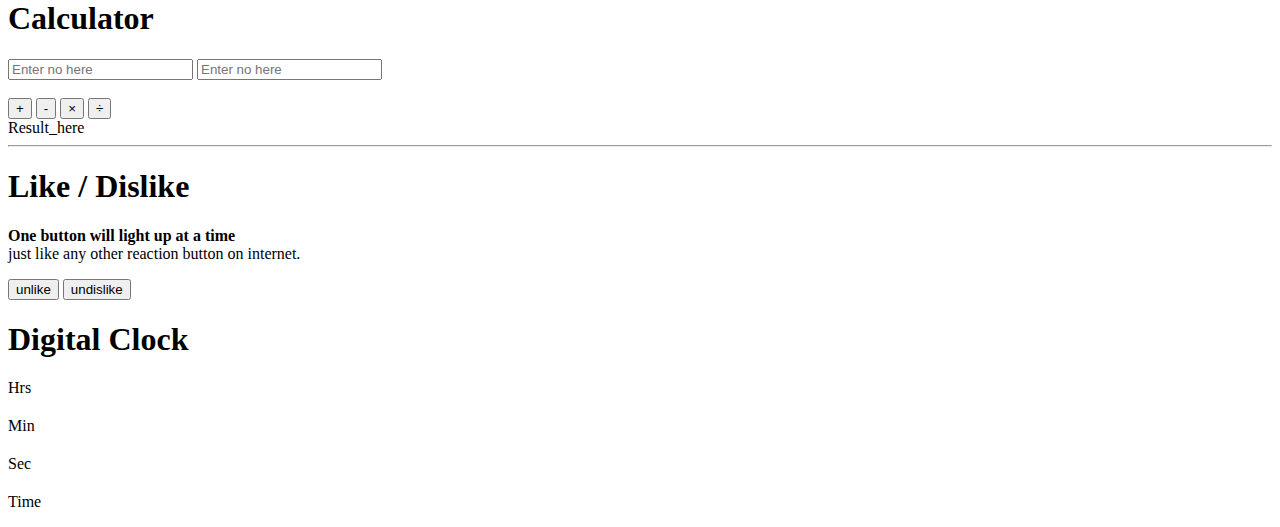
==== commit e0202506: "update heigth" ====
--- a/index.html
+++ b/index.html
@@ -20,7 +20,7 @@
       <a href="index.html" class="btn mr-5">Home</a>  
       <a href="about.html" class="btn mr-5">About</a>  
       <a href="list.html" class=" btn mr-5">List</a>  
-      <a href="width.html" class=" btn mr-5">Width</a>  
+      <a href="width.html" class=" btn mr-5">Resolution</a>  
     </nav>
     <form action="https://github.com/007hyno">
         <button class="inline-flex items-center bg-red-500 border-0 py-1 px-3 focus:outline-none hover:bg-red-300 rounded text-white mt-4 md:mt-0">Github
